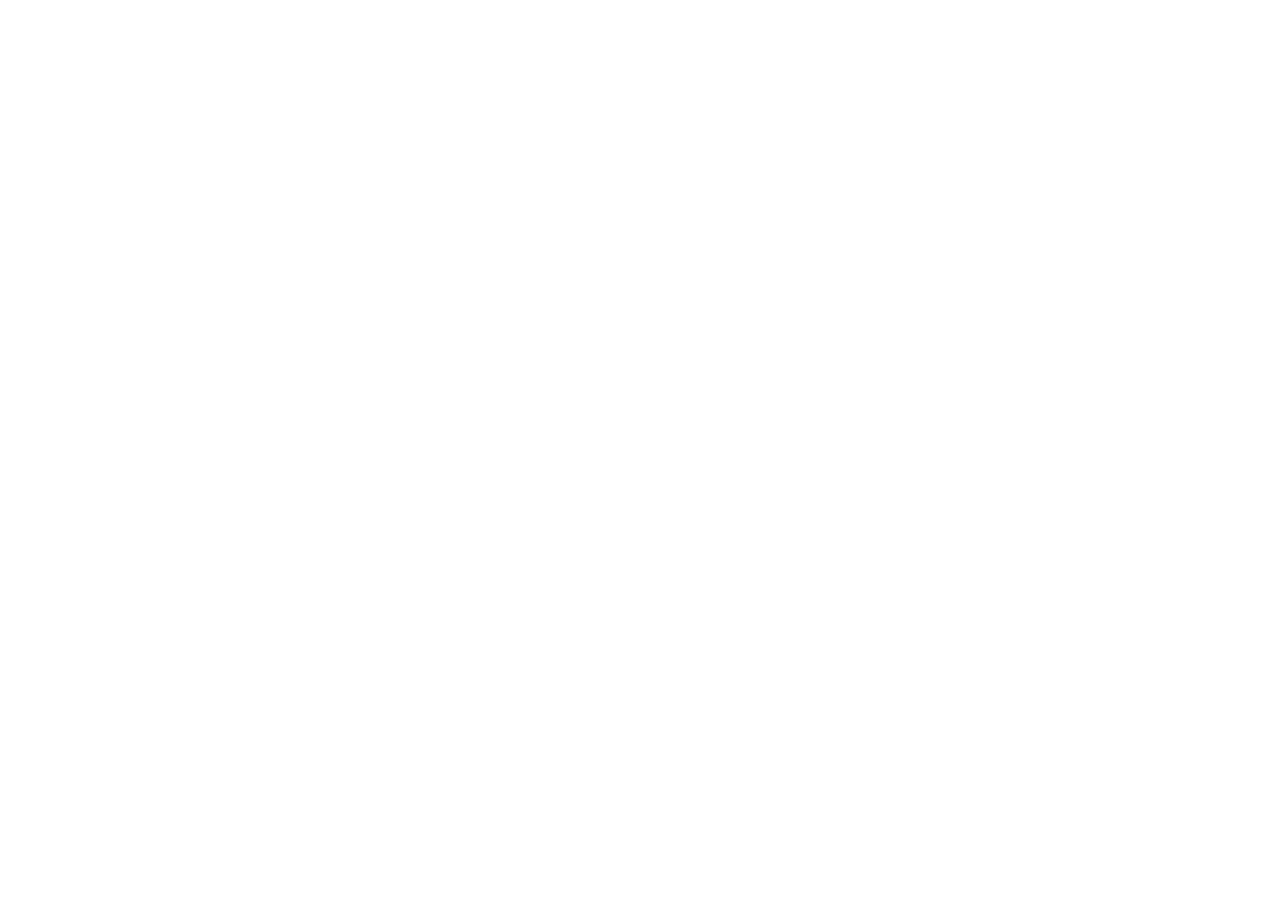
==== login.html @ be6b3128 "初始化项目" ====
<!DOCTYPE html>
<html lang="en">
<head>
  <meta charset="UTF-8">
  <meta http-equiv="X-UA-Compatible" content="IE=edge">
  <meta name="viewport" content="width=device-width, initial-scale=1.0">
  <title>Document</title>
</head>
<body>
  
</body>
</html>
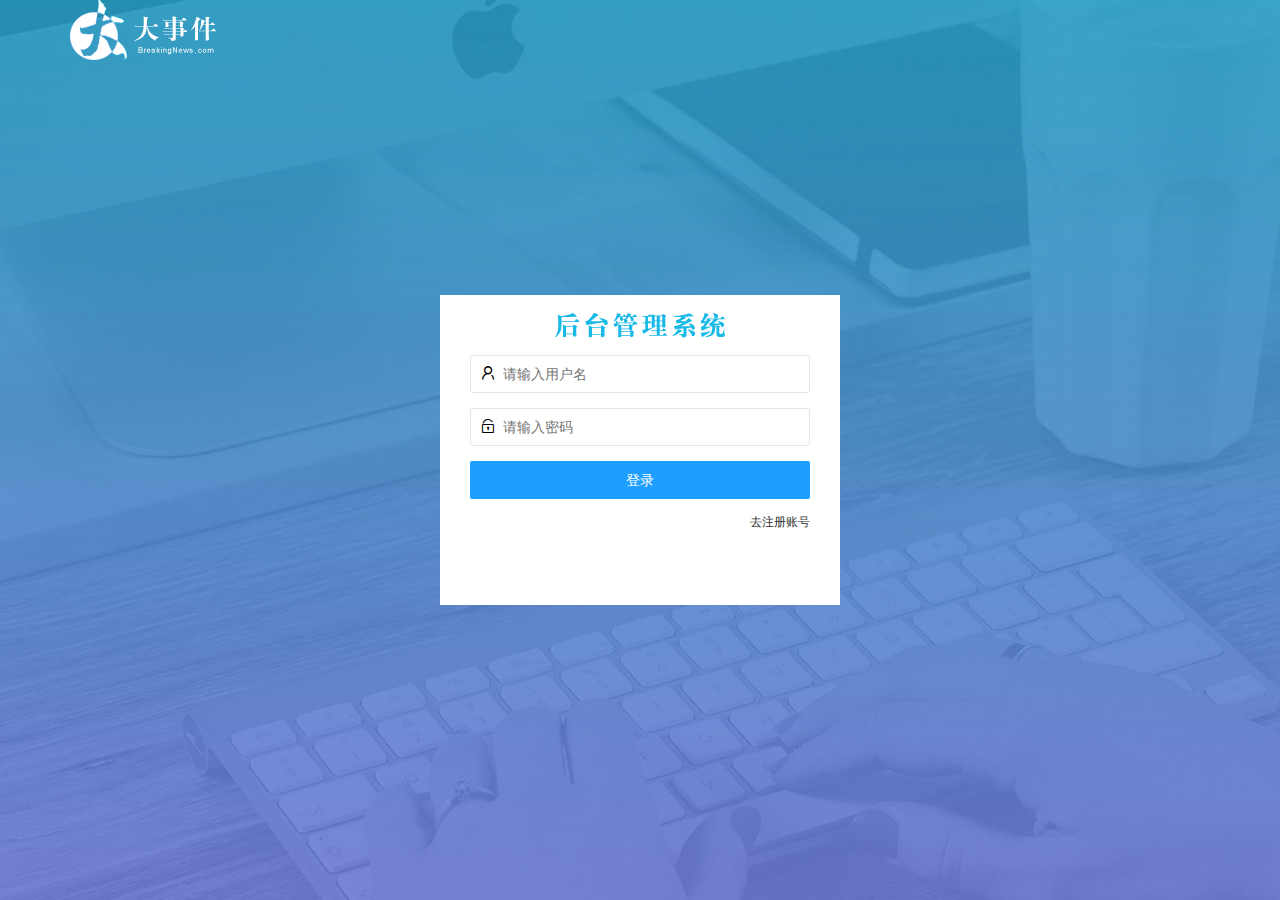
==== commit b3ce6a66: "完成了登录和注册功能的开发" ====
--- a/login.html
+++ b/login.html
@@ -1,12 +1,109 @@
 <!DOCTYPE html>
 <html lang="en">
+
 <head>
   <meta charset="UTF-8">
   <meta http-equiv="X-UA-Compatible" content="IE=edge">
   <meta name="viewport" content="width=device-width, initial-scale=1.0">
-  <title>Document</title>
+  <title>大事件-登录/注册</title>
+  <!-- 导入样式表 -->
+  <link rel="stylesheet" href="./assets/css/login.css">
+  <!-- 登录页面的样式表 -->
+  <link rel="stylesheet" href="./assets/lib/layui/css/layui.css">
+  <!-- 导入layui的js文件 -->
+  <script src="./assets/lib/layui/layui.all.js"></script>
 </head>
+
 <body>
-  
+  <!-- 头部logo区域 -->
+  <div class="layui-main">
+    <img src="./assets/images/logo.png" alt="">
+  </div>
+  <!-- 头部logo区域结束 -->
+
+  <!-- 登录区域 -->
+  <div class="loginAndRegBox">
+    <!-- 登录区域的标题 -->
+    <div class="title-box">
+
+    </div>
+    <!-- 登录表单和注册表单的相互切换 -->
+    <!-- 登录的div -->
+    <div class="login-box">
+      <!-- 登录表单 -->
+      <form class="layui-form login-form" method="POST" id="form_login">
+        <!-- 用户名 -->
+        <div class="layui-form-item">
+          <i class="layui-icon layui-icon-username"></i>
+          <input type="text" name="username" required lay-verify="required" placeholder="请输入用户名" autocomplete="off"
+            class="layui-input">
+        </div>
+        <!-- 密码 -->
+        <div class="layui-form-item">
+          <i class="layui-icon layui-icon-password"></i>
+          <!-- 表单的验证 使用自定义的规则 -->
+          <input type="password" name="password" required lay-verify="required|pwd" placeholder="请输入密码" autocomplete="off"
+            class="layui-input">
+        </div>
+
+        <!-- 提交按钮 -->
+        <!-- 表单按钮和普通按钮的区别就是具有 lay-submit 属性 -->
+        <div class="layui-form-item">
+          <button class="layui-btn layui-btn-fluid layui-btn-normal" lay-submit>登录</button>
+        </div>
+        <div class="layui-form-item links">
+          <!-- 切换到注册表单 -->
+          <a href="javascript:;" id="link_reg">去注册账号</a>
+        </div>
+      </form>
+
+    </div>
+
+    <!-- 注册的div -->
+    <div class="reg-box">
+      <!-- 注册表单 -->
+
+      <form class="layui-form reg-form" method="POST" id="form_reg">
+        <!-- 用户名 -->
+        <div class="layui-form-item">
+          <i class="layui-icon layui-icon-username"></i>
+          <input type="text" name="username" required lay-verify="required" placeholder="请输入用户名" autocomplete="off"
+            class="layui-input">
+        </div>
+        <!-- 密码 -->
+        <div class="layui-form-item">
+          <i class="layui-icon layui-icon-password"></i>
+          <input type="password" name="password" required lay-verify="required|pwd" placeholder="请输入密码" autocomplete="off"
+            class="layui-input">
+        </div>
+        <!-- 确认密码 -->
+        <div class="layui-form-item">
+          <i class="layui-icon layui-icon-password"></i>
+          <input type="password" name="repassword" required lay-verify="required|repwd|pwd" placeholder="请再次输入密码" autocomplete="off"
+            class="layui-input">
+        </div>
+
+        <!-- 注册按钮 -->
+        <!-- 表单按钮和普通按钮的区别就是具有 lay-submit 属性 -->
+        <div class="layui-form-item">
+          <button class="layui-btn layui-btn-fluid layui-btn-normal" lay-submit>注册</button>
+        </div>
+
+        <div class="layui-form-item links">
+          <!-- 切换到登录表单 -->
+          <a href="javascript:;" id="link_login">去登录</a>
+        </div>
+      </form>
+
+    </div>
+
+  </div>
+  <!-- 登录区域结束 -->
+
+
+  <!-- 导入jQuery和login.js脚本 -->
+  <script src="./assets/lib/jquery.js"></script>
+  <script src="./assets/js/login.js"></script>
 </body>
+
 </html>--- a/assets/css/login.css
+++ b/assets/css/login.css
@@ -0,0 +1,71 @@
+/* 绘制登录页面样式 */
+
+/* 去除默认的外边距和内边距 */
+html,
+body {
+  margin: 0;
+  padding: 0;
+  height: 100%;
+  width: 100%;
+  /* 设置背景颜色 */
+  background: url(../images/login_bg.jpg) no-repeat center;
+  /* 设置图片填充模式 */
+  /* cover 保持图像的纵横比并将图像缩放成将完全覆盖背景定位区域的最小大小 */
+  background-size: cover;
+}
+
+/* 版心 使用layui的版心 */
+/* 登录的样式 */
+.loginAndRegBox {
+  /* 居中 在整个页面的中间进行显示 */
+  position: absolute;
+  left: 50%;
+  top: 50%;
+  transform: translate(-50%, -50%);
+  width: 400px;
+  height: 310px;
+  background-color: white;
+}
+
+.title-box {
+  height: 60px;
+  background: url('../images/login_title.png') no-repeat center;
+}
+
+/* 登录和注册表单的盒子 */
+/* 隐藏注册盒子 */
+.reg-box {
+  display: none;
+}
+
+/* 设置表单内边距 */
+.login-form,.reg-form {
+  padding: 0 30px;
+}
+
+/* 登录注册表单切换的标签样式 */
+.links {
+  /* 弹性布局  靠右显示 */
+  display: flex;
+  justify-content: flex-end;
+}
+
+.links a {
+  font-size: 12px;
+}
+
+/* 图标定位到输入框上面 */
+.layui-form-item {
+  position: relative;
+}
+
+.layui-icon {
+  position: absolute;
+  left: 10px;
+  top: 10px;
+}
+
+/* 设置输入框内边距 让图标不压着输入框的字*/
+.layui-input {
+  padding-left: 32px!important;
+}--- a/assets/lib/layui/css/layui.css
+++ b/assets/lib/layui/css/layui.css
@@ -0,0 +1,2 @@
+/** layui-v2.5.5 MIT License By https://www.layui.com */
+ .layui-inline,img{display:inline-block;vertical-align:middle}h1,h2,h3,h4,h5,h6{font-weight:400}.layui-edge,.layui-header,.layui-inline,.layui-main{position:relative}.layui-body,.layui-edge,.layui-elip{overflow:hidden}.layui-btn,.layui-edge,.layui-inline,img{vertical-align:middle}.layui-btn,.layui-disabled,.layui-icon,.layui-unselect{-moz-user-select:none;-webkit-user-select:none;-ms-user-select:none}.layui-elip,.layui-form-checkbox span,.layui-form-pane .layui-form-label{text-overflow:ellipsis;white-space:nowrap}.layui-breadcrumb,.layui-tree-btnGroup{visibility:hidden}blockquote,body,button,dd,div,dl,dt,form,h1,h2,h3,h4,h5,h6,input,li,ol,p,pre,td,textarea,th,ul{margin:0;padding:0;-webkit-tap-highlight-color:rgba(0,0,0,0)}a:active,a:hover{outline:0}img{border:none}li{list-style:none}table{border-collapse:collapse;border-spacing:0}h4,h5,h6{font-size:100%}button,input,optgroup,option,select,textarea{font-family:inherit;font-size:inherit;font-style:inherit;font-weight:inherit;outline:0}pre{white-space:pre-wrap;white-space:-moz-pre-wrap;white-space:-pre-wrap;white-space:-o-pre-wrap;word-wrap:break-word}body{line-height:24px;font:14px Helvetica Neue,Helvetica,PingFang SC,Tahoma,Arial,sans-serif}hr{height:1px;margin:10px 0;border:0;clear:both}a{color:#333;text-decoration:none}a:hover{color:#777}a cite{font-style:normal;*cursor:pointer}.layui-border-box,.layui-border-box *{box-sizing:border-box}.layui-box,.layui-box *{box-sizing:content-box}.layui-clear{clear:both;*zoom:1}.layui-clear:after{content:'\20';clear:both;*zoom:1;display:block;height:0}.layui-inline{*display:inline;*zoom:1}.layui-edge{display:inline-block;width:0;height:0;border-width:6px;border-style:dashed;border-color:transparent}.layui-edge-top{top:-4px;border-bottom-color:#999;border-bottom-style:solid}.layui-edge-right{border-left-color:#999;border-left-style:solid}.layui-edge-bottom{top:2px;border-top-color:#999;border-top-style:solid}.layui-edge-left{border-right-color:#999;border-right-style:solid}.layui-disabled,.layui-disabled:hover{color:#d2d2d2!important;cursor:not-allowed!important}.layui-circle{border-radius:100%}.layui-show{display:block!important}.layui-hide{display:none!important}@font-face{font-family:layui-icon;src:url(../font/iconfont.eot?v=250);src:url(../font/iconfont.eot?v=250#iefix) format('embedded-opentype'),url(../font/iconfont.woff2?v=250) format('woff2'),url(../font/iconfont.woff?v=250) format('woff'),url(../font/iconfont.ttf?v=250) format('truetype'),url(../font/iconfont.svg?v=250#layui-icon) format('svg')}.layui-icon{font-family:layui-icon!important;font-size:16px;font-style:normal;-webkit-font-smoothing:antialiased;-moz-osx-font-smoothing:grayscale}.layui-icon-reply-fill:before{content:"\e611"}.layui-icon-set-fill:before{content:"\e614"}.layui-icon-menu-fill:before{content:"\e60f"}.layui-icon-search:before{content:"\e615"}.layui-icon-share:before{content:"\e641"}.layui-icon-set-sm:before{content:"\e620"}.layui-icon-engine:before{content:"\e628"}.layui-icon-close:before{content:"\1006"}.layui-icon-close-fill:before{content:"\1007"}.layui-icon-chart-screen:before{content:"\e629"}.layui-icon-star:before{content:"\e600"}.layui-icon-circle-dot:before{content:"\e617"}.layui-icon-chat:before{content:"\e606"}.layui-icon-release:before{content:"\e609"}.layui-icon-list:before{content:"\e60a"}.layui-icon-chart:before{content:"\e62c"}.layui-icon-ok-circle:before{content:"\1005"}.layui-icon-layim-theme:before{content:"\e61b"}.layui-icon-table:before{content:"\e62d"}.layui-icon-right:before{content:"\e602"}.layui-icon-left:before{content:"\e603"}.layui-icon-cart-simple:before{content:"\e698"}.layui-icon-face-cry:before{content:"\e69c"}.layui-icon-face-smile:before{content:"\e6af"}.layui-icon-survey:before{content:"\e6b2"}.layui-icon-tree:before{content:"\e62e"}.layui-icon-upload-circle:before{content:"\e62f"}.layui-icon-add-circle:before{content:"\e61f"}.layui-icon-download-circle:before{content:"\e601"}.layui-icon-templeate-1:before{content:"\e630"}.layui-icon-util:before{content:"\e631"}.layui-icon-face-surprised:before{content:"\e664"}.layui-icon-edit:before{content:"\e642"}.layui-icon-speaker:before{content:"\e645"}.layui-icon-down:before{content:"\e61a"}.layui-icon-file:before{content:"\e621"}.layui-icon-layouts:before{content:"\e632"}.layui-icon-rate-half:before{content:"\e6c9"}.layui-icon-add-circle-fine:before{content:"\e608"}.layui-icon-prev-circle:before{content:"\e633"}.layui-icon-read:before{content:"\e705"}.layui-icon-404:before{content:"\e61c"}.layui-icon-carousel:before{content:"\e634"}.layui-icon-help:before{content:"\e607"}.layui-icon-code-circle:before{content:"\e635"}.layui-icon-water:before{content:"\e636"}.layui-icon-username:before{content:"\e66f"}.layui-icon-find-fill:before{content:"\e670"}.layui-icon-about:before{content:"\e60b"}.layui-icon-location:before{content:"\e715"}.layui-icon-up:before{content:"\e619"}.layui-icon-pause:before{content:"\e651"}.layui-icon-date:before{content:"\e637"}.layui-icon-layim-uploadfile:before{content:"\e61d"}.layui-icon-delete:before{content:"\e640"}.layui-icon-play:before{content:"\e652"}.layui-icon-top:before{content:"\e604"}.layui-icon-friends:before{content:"\e612"}.layui-icon-refresh-3:before{content:"\e9aa"}.layui-icon-ok:before{content:"\e605"}.layui-icon-layer:before{content:"\e638"}.layui-icon-face-smile-fine:before{content:"\e60c"}.layui-icon-dollar:before{content:"\e659"}.layui-icon-group:before{content:"\e613"}.layui-icon-layim-download:before{content:"\e61e"}.layui-icon-picture-fine:before{content:"\e60d"}.layui-icon-link:before{content:"\e64c"}.layui-icon-diamond:before{content:"\e735"}.layui-icon-log:before{content:"\e60e"}.layui-icon-rate-solid:before{content:"\e67a"}.layui-icon-fonts-del:before{content:"\e64f"}.layui-icon-unlink:before{content:"\e64d"}.layui-icon-fonts-clear:before{content:"\e639"}.layui-icon-triangle-r:before{content:"\e623"}.layui-icon-circle:before{content:"\e63f"}.layui-icon-radio:before{content:"\e643"}.layui-icon-align-center:before{content:"\e647"}.layui-icon-align-right:before{content:"\e648"}.layui-icon-align-left:before{content:"\e649"}.layui-icon-loading-1:before{content:"\e63e"}.layui-icon-return:before{content:"\e65c"}.layui-icon-fonts-strong:before{content:"\e62b"}.layui-icon-upload:before{content:"\e67c"}.layui-icon-dialogue:before{content:"\e63a"}.layui-icon-video:before{content:"\e6ed"}.layui-icon-headset:before{content:"\e6fc"}.layui-icon-cellphone-fine:before{content:"\e63b"}.layui-icon-add-1:before{content:"\e654"}.layui-icon-face-smile-b:before{content:"\e650"}.layui-icon-fonts-html:before{content:"\e64b"}.layui-icon-form:before{content:"\e63c"}.layui-icon-cart:before{content:"\e657"}.layui-icon-camera-fill:before{content:"\e65d"}.layui-icon-tabs:before{content:"\e62a"}.layui-icon-fonts-code:before{content:"\e64e"}.layui-icon-fire:before{content:"\e756"}.layui-icon-set:before{content:"\e716"}.layui-icon-fonts-u:before{content:"\e646"}.layui-icon-triangle-d:before{content:"\e625"}.layui-icon-tips:before{content:"\e702"}.layui-icon-picture:before{content:"\e64a"}.layui-icon-more-vertical:before{content:"\e671"}.layui-icon-flag:before{content:"\e66c"}.layui-icon-loading:before{content:"\e63d"}.layui-icon-fonts-i:before{content:"\e644"}.layui-icon-refresh-1:before{content:"\e666"}.layui-icon-rmb:before{content:"\e65e"}.layui-icon-home:before{content:"\e68e"}.layui-icon-user:before{content:"\e770"}.layui-icon-notice:before{content:"\e667"}.layui-icon-login-weibo:before{content:"\e675"}.layui-icon-voice:before{content:"\e688"}.layui-icon-upload-drag:before{content:"\e681"}.layui-icon-login-qq:before{content:"\e676"}.layui-icon-snowflake:before{content:"\e6b1"}.layui-icon-file-b:before{content:"\e655"}.layui-icon-template:before{content:"\e663"}.layui-icon-auz:before{content:"\e672"}.layui-icon-console:before{content:"\e665"}.layui-icon-app:before{content:"\e653"}.layui-icon-prev:before{content:"\e65a"}.layui-icon-website:before{content:"\e7ae"}.layui-icon-next:before{content:"\e65b"}.layui-icon-component:before{content:"\e857"}.layui-icon-more:before{content:"\e65f"}.layui-icon-login-wechat:before{content:"\e677"}.layui-icon-shrink-right:before{content:"\e668"}.layui-icon-spread-left:before{content:"\e66b"}.layui-icon-camera:before{content:"\e660"}.layui-icon-note:before{content:"\e66e"}.layui-icon-refresh:before{content:"\e669"}.layui-icon-female:before{content:"\e661"}.layui-icon-male:before{content:"\e662"}.layui-icon-password:before{content:"\e673"}.layui-icon-senior:before{content:"\e674"}.layui-icon-theme:before{content:"\e66a"}.layui-icon-tread:before{content:"\e6c5"}.layui-icon-praise:before{content:"\e6c6"}.layui-icon-star-fill:before{content:"\e658"}.layui-icon-rate:before{content:"\e67b"}.layui-icon-template-1:before{content:"\e656"}.layui-icon-vercode:before{content:"\e679"}.layui-icon-cellphone:before{content:"\e678"}.layui-icon-screen-full:before{content:"\e622"}.layui-icon-screen-restore:before{content:"\e758"}.layui-icon-cols:before{content:"\e610"}.layui-icon-export:before{content:"\e67d"}.layui-icon-print:before{content:"\e66d"}.layui-icon-slider:before{content:"\e714"}.layui-icon-addition:before{content:"\e624"}.layui-icon-subtraction:before{content:"\e67e"}.layui-icon-service:before{content:"\e626"}.layui-icon-transfer:before{content:"\e691"}.layui-main{width:1140px;margin:0 auto}.layui-header{z-index:1000;height:60px}.layui-header a:hover{transition:all .5s;-webkit-transition:all .5s}.layui-side{position:fixed;left:0;top:0;bottom:0;z-index:999;width:200px;overflow-x:hidden}.layui-side-scroll{position:relative;width:220px;height:100%;overflow-x:hidden}.layui-body{position:absolute;left:200px;right:0;top:0;bottom:0;z-index:998;width:auto;overflow-y:auto;box-sizing:border-box}.layui-layout-body{overflow:hidden}.layui-layout-admin .layui-header{background-color:#23262E}.layui-layout-admin .layui-side{top:60px;width:200px;overflow-x:hidden}.layui-layout-admin .layui-body{position:fixed;top:60px;bottom:44px}.layui-layout-admin .layui-main{width:auto;margin:0 15px}.layui-layout-admin .layui-footer{position:fixed;left:200px;right:0;bottom:0;height:44px;line-height:44px;padding:0 15px;background-color:#eee}.layui-layout-admin .layui-logo{position:absolute;left:0;top:0;width:200px;height:100%;line-height:60px;text-align:center;color:#009688;font-size:16px}.layui-layout-admin .layui-header .layui-nav{background:0 0}.layui-layout-left{position:absolute!important;left:200px;top:0}.layui-layout-right{position:absolute!important;right:0;top:0}.layui-container{position:relative;margin:0 auto;padding:0 15px;box-sizing:border-box}.layui-fluid{position:relative;margin:0 auto;padding:0 15px}.layui-row:after,.layui-row:before{content:'';display:block;clear:both}.layui-col-lg1,.layui-col-lg10,.layui-col-lg11,.layui-col-lg12,.layui-col-lg2,.layui-col-lg3,.layui-col-lg4,.layui-col-lg5,.layui-col-lg6,.layui-col-lg7,.layui-col-lg8,.layui-col-lg9,.layui-col-md1,.layui-col-md10,.layui-col-md11,.layui-col-md12,.layui-col-md2,.layui-col-md3,.layui-col-md4,.layui-col-md5,.layui-col-md6,.layui-col-md7,.layui-col-md8,.layui-col-md9,.layui-col-sm1,.layui-col-sm10,.layui-col-sm11,.layui-col-sm12,.layui-col-sm2,.layui-col-sm3,.layui-col-sm4,.layui-col-sm5,.layui-col-sm6,.layui-col-sm7,.layui-col-sm8,.layui-col-sm9,.layui-col-xs1,.layui-col-xs10,.layui-col-xs11,.layui-col-xs12,.layui-col-xs2,.layui-col-xs3,.layui-col-xs4,.layui-col-xs5,.layui-col-xs6,.layui-col-xs7,.layui-col-xs8,.layui-col-xs9{position:relative;display:block;box-sizing:border-box}.layui-col-xs1,.layui-col-xs10,.layui-col-xs11,.layui-col-xs12,.layui-col-xs2,.layui-col-xs3,.layui-col-xs4,.layui-col-xs5,.layui-col-xs6,.layui-col-xs7,.layui-col-xs8,.layui-col-xs9{float:left}.layui-col-xs1{width:8.33333333%}.layui-col-xs2{width:16.66666667%}.layui-col-xs3{width:25%}.layui-col-xs4{width:33.33333333%}.layui-col-xs5{width:41.66666667%}.layui-col-xs6{width:50%}.layui-col-xs7{width:58.33333333%}.layui-col-xs8{width:66.66666667%}.layui-col-xs9{width:75%}.layui-col-xs10{width:83.33333333%}.layui-col-xs11{width:91.66666667%}.layui-col-xs12{width:100%}.layui-col-xs-offset1{margin-left:8.33333333%}.layui-col-xs-offset2{margin-left:16.66666667%}.layui-col-xs-offset3{margin-left:25%}.layui-col-xs-offset4{margin-left:33.33333333%}.layui-col-xs-offset5{margin-left:41.66666667%}.layui-col-xs-offset6{margin-left:50%}.layui-col-xs-offset7{margin-left:58.33333333%}.layui-col-xs-offset8{margin-left:66.66666667%}.layui-col-xs-offset9{margin-left:75%}.layui-col-xs-offset10{margin-left:83.33333333%}.layui-col-xs-offset11{margin-left:91.66666667%}.layui-col-xs-offset12{margin-left:100%}@media screen and (max-width:768px){.layui-hide-xs{display:none!important}.layui-show-xs-block{display:block!important}.layui-show-xs-inline{display:inline!important}.layui-show-xs-inline-block{display:inline-block!important}}@media screen and (min-width:768px){.layui-container{width:750px}.layui-hide-sm{display:none!important}.layui-show-sm-block{display:block!important}.layui-show-sm-inline{display:inline!important}.layui-show-sm-inline-block{display:inline-block!important}.layui-col-sm1,.layui-col-sm10,.layui-col-sm11,.layui-col-sm12,.layui-col-sm2,.layui-col-sm3,.layui-col-sm4,.layui-col-sm5,.layui-col-sm6,.layui-col-sm7,.layui-col-sm8,.layui-col-sm9{float:left}.layui-col-sm1{width:8.33333333%}.layui-col-sm2{width:16.66666667%}.layui-col-sm3{width:25%}.layui-col-sm4{width:33.33333333%}.layui-col-sm5{width:41.66666667%}.layui-col-sm6{width:50%}.layui-col-sm7{width:58.33333333%}.layui-col-sm8{width:66.66666667%}.layui-col-sm9{width:75%}.layui-col-sm10{width:83.33333333%}.layui-col-sm11{width:91.66666667%}.layui-col-sm12{width:100%}.layui-col-sm-offset1{margin-left:8.33333333%}.layui-col-sm-offset2{margin-left:16.66666667%}.layui-col-sm-offset3{margin-left:25%}.layui-col-sm-offset4{margin-left:33.33333333%}.layui-col-sm-offset5{margin-left:41.66666667%}.layui-col-sm-offset6{margin-left:50%}.layui-col-sm-offset7{margin-left:58.33333333%}.layui-col-sm-offset8{margin-left:66.66666667%}.layui-col-sm-offset9{margin-left:75%}.layui-col-sm-offset10{margin-left:83.33333333%}.layui-col-sm-offset11{margin-left:91.66666667%}.layui-col-sm-offset12{margin-left:100%}}@media screen and (min-width:992px){.layui-container{width:970px}.layui-hide-md{display:none!important}.layui-show-md-block{display:block!important}.layui-show-md-inline{display:inline!important}.layui-show-md-inline-block{display:inline-block!important}.layui-col-md1,.layui-col-md10,.layui-col-md11,.layui-col-md12,.layui-col-md2,.layui-col-md3,.layui-col-md4,.layui-col-md5,.layui-col-md6,.layui-col-md7,.layui-col-md8,.layui-col-md9{float:left}.layui-col-md1{width:8.33333333%}.layui-col-md2{width:16.66666667%}.layui-col-md3{width:25%}.layui-col-md4{width:33.33333333%}.layui-col-md5{width:41.66666667%}.layui-col-md6{width:50%}.layui-col-md7{width:58.33333333%}.layui-col-md8{width:66.66666667%}.layui-col-md9{width:75%}.layui-col-md10{width:83.33333333%}.layui-col-md11{width:91.66666667%}.layui-col-md12{width:100%}.layui-col-md-offset1{margin-left:8.33333333%}.layui-col-md-offset2{margin-left:16.66666667%}.layui-col-md-offset3{margin-left:25%}.layui-col-md-offset4{margin-left:33.33333333%}.layui-col-md-offset5{margin-left:41.66666667%}.layui-col-md-offset6{margin-left:50%}.layui-col-md-offset7{margin-left:58.33333333%}.layui-col-md-offset8{margin-left:66.66666667%}.layui-col-md-offset9{margin-left:75%}.layui-col-md-offset10{margin-left:83.33333333%}.layui-col-md-offset11{margin-left:91.66666667%}.layui-col-md-offset12{margin-left:100%}}@media screen and (min-width:1200px){.layui-container{width:1170px}.layui-hide-lg{display:none!important}.layui-show-lg-block{display:block!important}.layui-show-lg-inline{display:inline!important}.layui-show-lg-inline-block{display:inline-block!important}.layui-col-lg1,.layui-col-lg10,.layui-col-lg11,.layui-col-lg12,.layui-col-lg2,.layui-col-lg3,.layui-col-lg4,.layui-col-lg5,.layui-col-lg6,.layui-col-lg7,.layui-col-lg8,.layui-col-lg9{float:left}.layui-col-lg1{width:8.33333333%}.layui-col-lg2{width:16.66666667%}.layui-col-lg3{width:25%}.layui-col-lg4{width:33.33333333%}.layui-col-lg5{width:41.66666667%}.layui-col-lg6{width:50%}.layui-col-lg7{width:58.33333333%}.layui-col-lg8{width:66.66666667%}.layui-col-lg9{width:75%}.layui-col-lg10{width:83.33333333%}.layui-col-lg11{width:91.66666667%}.layui-col-lg12{width:100%}.layui-col-lg-offset1{margin-left:8.33333333%}.layui-col-lg-offset2{margin-left:16.66666667%}.layui-col-lg-offset3{margin-left:25%}.layui-col-lg-offset4{margin-left:33.33333333%}.layui-col-lg-offset5{margin-left:41.66666667%}.layui-col-lg-offset6{margin-left:50%}.layui-col-lg-offset7{margin-left:58.33333333%}.layui-col-lg-offset8{margin-left:66.66666667%}.layui-col-lg-offset9{margin-left:75%}.layui-col-lg-offset10{margin-left:83.33333333%}.layui-col-lg-offset11{margin-left:91.66666667%}.layui-col-lg-offset12{margin-left:100%}}.layui-col-space1{margin:-.5px}.layui-col-space1>*{padding:.5px}.layui-col-space3{margin:-1.5px}.layui-col-space3>*{padding:1.5px}.layui-col-space5{margin:-2.5px}.layui-col-space5>*{padding:2.5px}.layui-col-space8{margin:-3.5px}.layui-col-space8>*{padding:3.5px}.layui-col-space10{margin:-5px}.layui-col-space10>*{padding:5px}.layui-col-space12{margin:-6px}.layui-col-space12>*{padding:6px}.layui-col-space15{margin:-7.5px}.layui-col-space15>*{padding:7.5px}.layui-col-space18{margin:-9px}.layui-col-space18>*{padding:9px}.layui-col-space20{margin:-10px}.layui-col-space20>*{padding:10px}.layui-col-space22{margin:-11px}.layui-col-space22>*{padding:11px}.layui-col-space25{margin:-12.5px}.layui-col-space25>*{padding:12.5px}.layui-col-space30{margin:-15px}.layui-col-space30>*{padding:15px}.layui-btn,.layui-input,.layui-select,.layui-textarea,.layui-upload-button{outline:0;-webkit-appearance:none;transition:all .3s;-webkit-transition:all .3s;box-sizing:border-box}.layui-elem-quote{margin-bottom:10px;padding:15px;line-height:22px;border-left:5px solid #009688;border-radius:0 2px 2px 0;background-color:#f2f2f2}.layui-quote-nm{border-style:solid;border-width:1px 1px 1px 5px;background:0 0}.layui-elem-field{margin-bottom:10px;padding:0;border-width:1px;border-style:solid}.layui-elem-field legend{margin-left:20px;padding:0 10px;font-size:20px;font-weight:300}.layui-field-title{margin:10px 0 20px;border-width:1px 0 0}.layui-field-box{padding:10px 15px}.layui-field-title .layui-field-box{padding:10px 0}.layui-progress{position:relative;height:6px;border-radius:20px;background-color:#e2e2e2}.layui-progress-bar{position:absolute;left:0;top:0;width:0;max-width:100%;height:6px;border-radius:20px;text-align:right;background-color:#5FB878;transition:all .3s;-webkit-transition:all .3s}.layui-progress-big,.layui-progress-big .layui-progress-bar{height:18px;line-height:18px}.layui-progress-text{position:relative;top:-20px;line-height:18px;font-size:12px;color:#666}.layui-progress-big .layui-progress-text{position:static;padding:0 10px;color:#fff}.layui-collapse{border-width:1px;border-style:solid;border-radius:2px}.layui-colla-content,.layui-colla-item{border-top-width:1px;border-top-style:solid}.layui-colla-item:first-child{border-top:none}.layui-colla-title{position:relative;height:42px;line-height:42px;padding:0 15px 0 35px;color:#333;background-color:#f2f2f2;cursor:pointer;font-size:14px;overflow:hidden}.layui-colla-content{display:none;padding:10px 15px;line-height:22px;color:#666}.layui-colla-icon{position:absolute;left:15px;top:0;font-size:14px}.layui-card{margin-bottom:15px;border-radius:2px;background-color:#fff;box-shadow:0 1px 2px 0 rgba(0,0,0,.05)}.layui-card:last-child{margin-bottom:0}.layui-card-header{position:relative;height:42px;line-height:42px;padding:0 15px;border-bottom:1px solid #f6f6f6;color:#333;border-radius:2px 2px 0 0;font-size:14px}.layui-bg-black,.layui-bg-blue,.layui-bg-cyan,.layui-bg-green,.layui-bg-orange,.layui-bg-red{color:#fff!important}.layui-card-body{position:relative;padding:10px 15px;line-height:24px}.layui-card-body[pad15]{padding:15px}.layui-card-body[pad20]{padding:20px}.layui-card-body .layui-table{margin:5px 0}.layui-card .layui-tab{margin:0}.layui-panel-window{position:relative;padding:15px;border-radius:0;border-top:5px solid #E6E6E6;background-color:#fff}.layui-auxiliar-moving{position:fixed;left:0;right:0;top:0;bottom:0;width:100%;height:100%;background:0 0;z-index:9999999999}.layui-form-label,.layui-form-mid,.layui-form-select,.layui-input-block,.layui-input-inline,.layui-textarea{position:relative}.layui-bg-red{background-color:#FF5722!important}.layui-bg-orange{background-color:#FFB800!important}.layui-bg-green{background-color:#009688!important}.layui-bg-cyan{background-color:#2F4056!important}.layui-bg-blue{background-color:#1E9FFF!important}.layui-bg-black{background-color:#393D49!important}.layui-bg-gray{background-color:#eee!important;color:#666!important}.layui-badge-rim,.layui-colla-content,.layui-colla-item,.layui-collapse,.layui-elem-field,.layui-form-pane .layui-form-item[pane],.layui-form-pane .layui-form-label,.layui-input,.layui-layedit,.layui-layedit-tool,.layui-quote-nm,.layui-select,.layui-tab-bar,.layui-tab-card,.layui-tab-title,.layui-tab-title .layui-this:after,.layui-textarea{border-color:#e6e6e6}.layui-timeline-item:before,hr{background-color:#e6e6e6}.layui-text{line-height:22px;font-size:14px;color:#666}.layui-text h1,.layui-text h2,.layui-text h3{font-weight:500;color:#333}.layui-text h1{font-size:30px}.layui-text h2{font-size:24px}.layui-text h3{font-size:18px}.layui-text a:not(.layui-btn){color:#01AAED}.layui-text a:not(.layui-btn):hover{text-decoration:underline}.layui-text ul{padding:5px 0 5px 15px}.layui-text ul li{margin-top:5px;list-style-type:disc}.layui-text em,.layui-word-aux{color:#999!important;padding:0 5px!important}.layui-btn{display:inline-block;height:38px;line-height:38px;padding:0 18px;background-color:#009688;color:#fff;white-space:nowrap;text-align:center;font-size:14px;border:none;border-radius:2px;cursor:pointer}.layui-btn:hover{opacity:.8;filter:alpha(opacity=80);color:#fff}.layui-btn:active{opacity:1;filter:alpha(opacity=100)}.layui-btn+.layui-btn{margin-left:10px}.layui-btn-container{font-size:0}.layui-btn-container .layui-btn{margin-right:10px;margin-bottom:10px}.layui-btn-container .layui-btn+.layui-btn{margin-left:0}.layui-table .layui-btn-container .layui-btn{margin-bottom:9px}.layui-btn-radius{border-radius:100px}.layui-btn .layui-icon{margin-right:3px;font-size:18px;vertical-align:bottom;vertical-align:middle\9}.layui-btn-primary{border:1px solid #C9C9C9;background-color:#fff;color:#555}.layui-btn-primary:hover{border-color:#009688;color:#333}.layui-btn-normal{background-color:#1E9FFF}.layui-btn-warm{background-color:#FFB800}.layui-btn-danger{background-color:#FF5722}.layui-btn-checked{background-color:#5FB878}.layui-btn-disabled,.layui-btn-disabled:active,.layui-btn-disabled:hover{border:1px solid #e6e6e6;background-color:#FBFBFB;color:#C9C9C9;cursor:not-allowed;opacity:1}.layui-btn-lg{height:44px;line-height:44px;padding:0 25px;font-size:16px}.layui-btn-sm{height:30px;line-height:30px;padding:0 10px;font-size:12px}.layui-btn-sm i{font-size:16px!important}.layui-btn-xs{height:22px;line-height:22px;padding:0 5px;font-size:12px}.layui-btn-xs i{font-size:14px!important}.layui-btn-group{display:inline-block;vertical-align:middle;font-size:0}.layui-btn-group .layui-btn{margin-left:0!important;margin-right:0!important;border-left:1px solid rgba(255,255,255,.5);border-radius:0}.layui-btn-group .layui-btn-primary{border-left:none}.layui-btn-group .layui-btn-primary:hover{border-color:#C9C9C9;color:#009688}.layui-btn-group .layui-btn:first-child{border-left:none;border-radius:2px 0 0 2px}.layui-btn-group .layui-btn-primary:first-child{border-left:1px solid #c9c9c9}.layui-btn-group .layui-btn:last-child{border-radius:0 2px 2px 0}.layui-btn-group .layui-btn+.layui-btn{margin-left:0}.layui-btn-group+.layui-btn-group{margin-left:10px}.layui-btn-fluid{width:100%}.layui-input,.layui-select,.layui-textarea{height:38px;line-height:1.3;line-height:38px\9;border-width:1px;border-style:solid;background-color:#fff;border-radius:2px}.layui-input::-webkit-input-placeholder,.layui-select::-webkit-input-placeholder,.layui-textarea::-webkit-input-placeholder{line-height:1.3}.layui-input,.layui-textarea{display:block;width:100%;padding-left:10px}.layui-input:hover,.layui-textarea:hover{border-color:#D2D2D2!important}.layui-input:focus,.layui-textarea:focus{border-color:#C9C9C9!important}.layui-textarea{min-height:100px;height:auto;line-height:20px;padding:6px 10px;resize:vertical}.layui-select{padding:0 10px}.layui-form input[type=checkbox],.layui-form input[type=radio],.layui-form select{display:none}.layui-form [lay-ignore]{display:initial}.layui-form-item{margin-bottom:15px;clear:both;*zoom:1}.layui-form-item:after{content:'\20';clear:both;*zoom:1;display:block;height:0}.layui-form-label{float:left;display:block;padding:9px 15px;width:80px;font-weight:400;line-height:20px;text-align:right}.layui-form-label-col{display:block;float:none;padding:9px 0;line-height:20px;text-align:left}.layui-form-item .layui-inline{margin-bottom:5px;margin-right:10px}.layui-input-block{margin-left:110px;min-height:36px}.layui-input-inline{display:inline-block;vertical-align:middle}.layui-form-item .layui-input-inline{float:left;width:190px;margin-right:10px}.layui-form-text .layui-input-inline{width:auto}.layui-form-mid{float:left;display:block;padding:9px 0!important;line-height:20px;margin-right:10px}.layui-form-danger+.layui-form-select .layui-input,.layui-form-danger:focus{border-color:#FF5722!important}.layui-form-select .layui-input{padding-right:30px;cursor:pointer}.layui-form-select .layui-edge{position:absolute;right:10px;top:50%;margin-top:-3px;cursor:pointer;border-width:6px;border-top-color:#c2c2c2;border-top-style:solid;transition:all .3s;-webkit-transition:all .3s}.layui-form-select dl{display:none;position:absolute;left:0;top:42px;padding:5px 0;z-index:899;min-width:100%;border:1px solid #d2d2d2;max-height:300px;overflow-y:auto;background-color:#fff;border-radius:2px;box-shadow:0 2px 4px rgba(0,0,0,.12);box-sizing:border-box}.layui-form-select dl dd,.layui-form-select dl dt{padding:0 10px;line-height:36px;white-space:nowrap;overflow:hidden;text-overflow:ellipsis}.layui-form-select dl dt{font-size:12px;color:#999}.layui-form-select dl dd{cursor:pointer}.layui-form-select dl dd:hover{background-color:#f2f2f2;-webkit-transition:.5s all;transition:.5s all}.layui-form-select .layui-select-group dd{padding-left:20px}.layui-form-select dl dd.layui-select-tips{padding-left:10px!important;color:#999}.layui-form-select dl dd.layui-this{background-color:#5FB878;color:#fff}.layui-form-checkbox,.layui-form-select dl dd.layui-disabled{background-color:#fff}.layui-form-selected dl{display:block}.layui-form-checkbox,.layui-form-checkbox *,.layui-form-switch{display:inline-block;vertical-align:middle}.layui-form-selected .layui-edge{margin-top:-9px;-webkit-transform:rotate(180deg);transform:rotate(180deg);margin-top:-3px\9}:root .layui-form-selected .layui-edge{margin-top:-9px\0/IE9}.layui-form-selectup dl{top:auto;bottom:42px}.layui-select-none{margin:5px 0;text-align:center;color:#999}.layui-select-disabled .layui-disabled{border-color:#eee!important}.layui-select-disabled .layui-edge{border-top-color:#d2d2d2}.layui-form-checkbox{position:relative;height:30px;line-height:30px;margin-right:10px;padding-right:30px;cursor:pointer;font-size:0;-webkit-transition:.1s linear;transition:.1s linear;box-sizing:border-box}.layui-form-checkbox span{padding:0 10px;height:100%;font-size:14px;border-radius:2px 0 0 2px;background-color:#d2d2d2;color:#fff;overflow:hidden}.layui-form-checkbox:hover span{background-color:#c2c2c2}.layui-form-checkbox i{position:absolute;right:0;top:0;width:30px;height:28px;border:1px solid #d2d2d2;border-left:none;border-radius:0 2px 2px 0;color:#fff;font-size:20px;text-align:center}.layui-form-checkbox:hover i{border-color:#c2c2c2;color:#c2c2c2}.layui-form-checked,.layui-form-checked:hover{border-color:#5FB878}.layui-form-checked span,.layui-form-checked:hover span{background-color:#5FB878}.layui-form-checked i,.layui-form-checked:hover i{color:#5FB878}.layui-form-item .layui-form-checkbox{margin-top:4px}.layui-form-checkbox[lay-skin=primary]{height:auto!important;line-height:normal!important;min-width:18px;min-height:18px;border:none!important;margin-right:0;padding-left:28px;padding-right:0;background:0 0}.layui-form-checkbox[lay-skin=primary] span{padding-left:0;padding-right:15px;line-height:18px;background:0 0;color:#666}.layui-form-checkbox[lay-skin=primary] i{right:auto;left:0;width:16px;height:16px;line-height:16px;border:1px solid #d2d2d2;font-size:12px;border-radius:2px;background-color:#fff;-webkit-transition:.1s linear;transition:.1s linear}.layui-form-checkbox[lay-skin=primary]:hover i{border-color:#5FB878;color:#fff}.layui-form-checked[lay-skin=primary] i{border-color:#5FB878!important;background-color:#5FB878;color:#fff}.layui-checkbox-disbaled[lay-skin=primary] span{background:0 0!important;color:#c2c2c2}.layui-checkbox-disbaled[lay-skin=primary]:hover i{border-color:#d2d2d2}.layui-form-item .layui-form-checkbox[lay-skin=primary]{margin-top:10px}.layui-form-switch{position:relative;height:22px;line-height:22px;min-width:35px;padding:0 5px;margin-top:8px;border:1px solid #d2d2d2;border-radius:20px;cursor:pointer;background-color:#fff;-webkit-transition:.1s linear;transition:.1s linear}.layui-form-switch i{position:absolute;left:5px;top:3px;width:16px;height:16px;border-radius:20px;background-color:#d2d2d2;-webkit-transition:.1s linear;transition:.1s linear}.layui-form-switch em{position:relative;top:0;width:25px;margin-left:21px;padding:0!important;text-align:center!important;color:#999!important;font-style:normal!important;font-size:12px}.layui-form-onswitch{border-color:#5FB878;background-color:#5FB878}.layui-checkbox-disbaled,.layui-checkbox-disbaled i{border-color:#e2e2e2!important}.layui-form-onswitch i{left:100%;margin-left:-21px;background-color:#fff}.layui-form-onswitch em{margin-left:5px;margin-right:21px;color:#fff!important}.layui-checkbox-disbaled span{background-color:#e2e2e2!important}.layui-checkbox-disbaled:hover i{color:#fff!important}[lay-radio]{display:none}.layui-form-radio,.layui-form-radio *{display:inline-block;vertical-align:middle}.layui-form-radio{line-height:28px;margin:6px 10px 0 0;padding-right:10px;cursor:pointer;font-size:0}.layui-form-radio *{font-size:14px}.layui-form-radio>i{margin-right:8px;font-size:22px;color:#c2c2c2}.layui-form-radio>i:hover,.layui-form-radioed>i{color:#5FB878}.layui-radio-disbaled>i{color:#e2e2e2!important}.layui-form-pane .layui-form-label{width:110px;padding:8px 15px;height:38px;line-height:20px;border-width:1px;border-style:solid;border-radius:2px 0 0 2px;text-align:center;background-color:#FBFBFB;overflow:hidden;box-sizing:border-box}.layui-form-pane .layui-input-inline{margin-left:-1px}.layui-form-pane .layui-input-block{margin-left:110px;left:-1px}.layui-form-pane .layui-input{border-radius:0 2px 2px 0}.layui-form-pane .layui-form-text .layui-form-label{float:none;width:100%;border-radius:2px;box-sizing:border-box;text-align:left}.layui-form-pane .layui-form-text .layui-input-inline{display:block;margin:0;top:-1px;clear:both}.layui-form-pane .layui-form-text .layui-input-block{margin:0;left:0;top:-1px}.layui-form-pane .layui-form-text .layui-textarea{min-height:100px;border-radius:0 0 2px 2px}.layui-form-pane .layui-form-checkbox{margin:4px 0 4px 10px}.layui-form-pane .layui-form-radio,.layui-form-pane .layui-form-switch{margin-top:6px;margin-left:10px}.layui-form-pane .layui-form-item[pane]{position:relative;border-width:1px;border-style:solid}.layui-form-pane .layui-form-item[pane] .layui-form-label{position:absolute;left:0;top:0;height:100%;border-width:0 1px 0 0}.layui-form-pane .layui-form-item[pane] .layui-input-inline{margin-left:110px}@media screen and (max-width:450px){.layui-form-item .layui-form-label{text-overflow:ellipsis;overflow:hidden;white-space:nowrap}.layui-form-item .layui-inline{display:block;margin-right:0;margin-bottom:20px;clear:both}.layui-form-item .layui-inline:after{content:'\20';clear:both;display:block;height:0}.layui-form-item .layui-input-inline{display:block;float:none;left:-3px;width:auto;margin:0 0 10px 112px}.layui-form-item .layui-input-inline+.layui-form-mid{margin-left:110px;top:-5px;padding:0}.layui-form-item .layui-form-checkbox{margin-right:5px;margin-bottom:5px}}.layui-layedit{border-width:1px;border-style:solid;border-radius:2px}.layui-layedit-tool{padding:3px 5px;border-bottom-width:1px;border-bottom-style:solid;font-size:0}.layedit-tool-fixed{position:fixed;top:0;border-top:1px solid #e2e2e2}.layui-layedit-tool .layedit-tool-mid,.layui-layedit-tool .layui-icon{display:inline-block;vertical-align:middle;text-align:center;font-size:14px}.layui-layedit-tool .layui-icon{position:relative;width:32px;height:30px;line-height:30px;margin:3px 5px;color:#777;cursor:pointer;border-radius:2px}.layui-layedit-tool .layui-icon:hover{color:#393D49}.layui-layedit-tool .layui-icon:active{color:#000}.layui-layedit-tool .layedit-tool-active{background-color:#e2e2e2;color:#000}.layui-layedit-tool .layui-disabled,.layui-layedit-tool .layui-disabled:hover{color:#d2d2d2;cursor:not-allowed}.layui-layedit-tool .layedit-tool-mid{width:1px;height:18px;margin:0 10px;background-color:#d2d2d2}.layedit-tool-html{width:50px!important;font-size:30px!important}.layedit-tool-b,.layedit-tool-code,.layedit-tool-help{font-size:16px!important}.layedit-tool-d,.layedit-tool-face,.layedit-tool-image,.layedit-tool-unlink{font-size:18px!important}.layedit-tool-image input{position:absolute;font-size:0;left:0;top:0;width:100%;height:100%;opacity:.01;filter:Alpha(opacity=1);cursor:pointer}.layui-layedit-iframe iframe{display:block;width:100%}#LAY_layedit_code{overflow:hidden}.layui-laypage{display:inline-block;*display:inline;*zoom:1;vertical-align:middle;margin:10px 0;font-size:0}.layui-laypage>a:first-child,.layui-laypage>a:first-child em{border-radius:2px 0 0 2px}.layui-laypage>a:last-child,.layui-laypage>a:last-child em{border-radius:0 2px 2px 0}.layui-laypage>:first-child{margin-left:0!important}.layui-laypage>:last-child{margin-right:0!important}.layui-laypage a,.layui-laypage button,.layui-laypage input,.layui-laypage select,.layui-laypage span{border:1px solid #e2e2e2}.layui-laypage a,.layui-laypage span{display:inline-block;*display:inline;*zoom:1;vertical-align:middle;padding:0 15px;height:28px;line-height:28px;margin:0 -1px 5px 0;background-color:#fff;color:#333;font-size:12px}.layui-flow-more a *,.layui-laypage input,.layui-table-view select[lay-ignore]{display:inline-block}.layui-laypage a:hover{color:#009688}.layui-laypage em{font-style:normal}.layui-laypage .layui-laypage-spr{color:#999;font-weight:700}.layui-laypage a{text-decoration:none}.layui-laypage .layui-laypage-curr{position:relative}.layui-laypage .layui-laypage-curr em{position:relative;color:#fff}.layui-laypage .layui-laypage-curr .layui-laypage-em{position:absolute;left:-1px;top:-1px;padding:1px;width:100%;height:100%;background-color:#009688}.layui-laypage-em{border-radius:2px}.layui-laypage-next em,.layui-laypage-prev em{font-family:Sim sun;font-size:16px}.layui-laypage .layui-laypage-count,.layui-laypage .layui-laypage-limits,.layui-laypage .layui-laypage-refresh,.layui-laypage .layui-laypage-skip{margin-left:10px;margin-right:10px;padding:0;border:none}.layui-laypage .layui-laypage-limits,.layui-laypage .layui-laypage-refresh{vertical-align:top}.layui-laypage .layui-laypage-refresh i{font-size:18px;cursor:pointer}.layui-laypage select{height:22px;padding:3px;border-radius:2px;cursor:pointer}.layui-laypage .layui-laypage-skip{height:30px;line-height:30px;color:#999}.layui-laypage button,.layui-laypage input{height:30px;line-height:30px;border-radius:2px;vertical-align:top;background-color:#fff;box-sizing:border-box}.layui-laypage input{width:40px;margin:0 10px;padding:0 3px;text-align:center}.layui-laypage input:focus,.layui-laypage select:focus{border-color:#009688!important}.layui-laypage button{margin-left:10px;padding:0 10px;cursor:pointer}.layui-table,.layui-table-view{margin:10px 0}.layui-flow-more{margin:10px 0;text-align:center;color:#999;font-size:14px}.layui-flow-more a{height:32px;line-height:32px}.layui-flow-more a *{vertical-align:top}.layui-flow-more a cite{padding:0 20px;border-radius:3px;background-color:#eee;color:#333;font-style:normal}.layui-flow-more a cite:hover{opacity:.8}.layui-flow-more a i{font-size:30px;color:#737383}.layui-table{width:100%;background-color:#fff;color:#666}.layui-table tr{transition:all .3s;-webkit-transition:all .3s}.layui-table th{text-align:left;font-weight:400}.layui-table tbody tr:hover,.layui-table thead tr,.layui-table-click,.layui-table-header,.layui-table-hover,.layui-table-mend,.layui-table-patch,.layui-table-tool,.layui-table-total,.layui-table-total tr,.layui-table[lay-even] tr:nth-child(even){background-color:#f2f2f2}.layui-table td,.layui-table th,.layui-table-col-set,.layui-table-fixed-r,.layui-table-grid-down,.layui-table-header,.layui-table-page,.layui-table-tips-main,.layui-table-tool,.layui-table-total,.layui-table-view,.layui-table[lay-skin=line],.layui-table[lay-skin=row]{border-width:1px;border-style:solid;border-color:#e6e6e6}.layui-table td,.layui-table th{position:relative;padding:9px 15px;min-height:20px;line-height:20px;font-size:14px}.layui-table[lay-skin=line] td,.layui-table[lay-skin=line] th{border-width:0 0 1px}.layui-table[lay-skin=row] td,.layui-table[lay-skin=row] th{border-width:0 1px 0 0}.layui-table[lay-skin=nob] td,.layui-table[lay-skin=nob] th{border:none}.layui-table img{max-width:100px}.layui-table[lay-size=lg] td,.layui-table[lay-size=lg] th{padding:15px 30px}.layui-table-view .layui-table[lay-size=lg] .layui-table-cell{height:40px;line-height:40px}.layui-table[lay-size=sm] td,.layui-table[lay-size=sm] th{font-size:12px;padding:5px 10px}.layui-table-view .layui-table[lay-size=sm] .layui-table-cell{height:20px;line-height:20px}.layui-table[lay-data]{display:none}.layui-table-box{position:relative;overflow:hidden}.layui-table-view .layui-table{position:relative;width:auto;margin:0}.layui-table-view .layui-table[lay-skin=line]{border-width:0 1px 0 0}.layui-table-view .layui-table[lay-skin=row]{border-width:0 0 1px}.layui-table-view .layui-table td,.layui-table-view .layui-table th{padding:5px 0;border-top:none;border-left:none}.layui-table-view .layui-table th.layui-unselect .layui-table-cell span{cursor:pointer}.layui-table-view .layui-table td{cursor:default}.layui-table-view .layui-table td[data-edit=text]{cursor:text}.layui-table-view .layui-form-checkbox[lay-skin=primary] i{width:18px;height:18px}.layui-table-view .layui-form-radio{line-height:0;padding:0}.layui-table-view .layui-form-radio>i{margin:0;font-size:20px}.layui-table-init{position:absolute;left:0;top:0;width:100%;height:100%;text-align:center;z-index:110}.layui-table-init .layui-icon{position:absolute;left:50%;top:50%;margin:-15px 0 0 -15px;font-size:30px;color:#c2c2c2}.layui-table-header{border-width:0 0 1px;overflow:hidden}.layui-table-header .layui-table{margin-bottom:-1px}.layui-table-tool .layui-inline[lay-event]{position:relative;width:26px;height:26px;padding:5px;line-height:16px;margin-right:10px;text-align:center;color:#333;border:1px solid #ccc;cursor:pointer;-webkit-transition:.5s all;transition:.5s all}.layui-table-tool .layui-inline[lay-event]:hover{border:1px solid #999}.layui-table-tool-temp{padding-right:120px}.layui-table-tool-self{position:absolute;right:17px;top:10px}.layui-table-tool .layui-table-tool-self .layui-inline[lay-event]{margin:0 0 0 10px}.layui-table-tool-panel{position:absolute;top:29px;left:-1px;padding:5px 0;min-width:150px;min-height:40px;border:1px solid #d2d2d2;text-align:left;overflow-y:auto;background-color:#fff;box-shadow:0 2px 4px rgba(0,0,0,.12)}.layui-table-cell,.layui-table-tool-panel li{overflow:hidden;text-overflow:ellipsis;white-space:nowrap}.layui-table-tool-panel li{padding:0 10px;line-height:30px;-webkit-transition:.5s all;transition:.5s all}.layui-table-tool-panel li .layui-form-checkbox[lay-skin=primary]{width:100%;padding-left:28px}.layui-table-tool-panel li:hover{background-color:#f2f2f2}.layui-table-tool-panel li .layui-form-checkbox[lay-skin=primary] i{position:absolute;left:0;top:0}.layui-table-tool-panel li .layui-form-checkbox[lay-skin=primary] span{padding:0}.layui-table-tool .layui-table-tool-self .layui-table-tool-panel{left:auto;right:-1px}.layui-table-col-set{position:absolute;right:0;top:0;width:20px;height:100%;border-width:0 0 0 1px;background-color:#fff}.layui-table-sort{width:10px;height:20px;margin-left:5px;cursor:pointer!important}.layui-table-sort .layui-edge{position:absolute;left:5px;border-width:5px}.layui-table-sort .layui-table-sort-asc{top:3px;border-top:none;border-bottom-style:solid;border-bottom-color:#b2b2b2}.layui-table-sort .layui-table-sort-asc:hover{border-bottom-color:#666}.layui-table-sort .layui-table-sort-desc{bottom:5px;border-bottom:none;border-top-style:solid;border-top-color:#b2b2b2}.layui-table-sort .layui-table-sort-desc:hover{border-top-color:#666}.layui-table-sort[lay-sort=asc] .layui-table-sort-asc{border-bottom-color:#000}.layui-table-sort[lay-sort=desc] .layui-table-sort-desc{border-top-color:#000}.layui-table-cell{height:28px;line-height:28px;padding:0 15px;position:relative;box-sizing:border-box}.layui-table-cell .layui-form-checkbox[lay-skin=primary]{top:-1px;padding:0}.layui-table-cell .layui-table-link{color:#01AAED}.laytable-cell-checkbox,.laytable-cell-numbers,.laytable-cell-radio,.laytable-cell-space{padding:0;text-align:center}.layui-table-body{position:relative;overflow:auto;margin-right:-1px;margin-bottom:-1px}.layui-table-body .layui-none{line-height:26px;padding:15px;text-align:center;color:#999}.layui-table-fixed{position:absolute;left:0;top:0;z-index:101}.layui-table-fixed .layui-table-body{overflow:hidden}.layui-table-fixed-l{box-shadow:0 -1px 8px rgba(0,0,0,.08)}.layui-table-fixed-r{left:auto;right:-1px;border-width:0 0 0 1px;box-shadow:-1px 0 8px rgba(0,0,0,.08)}.layui-table-fixed-r .layui-table-header{position:relative;overflow:visible}.layui-table-mend{position:absolute;right:-49px;top:0;height:100%;width:50px}.layui-table-tool{position:relative;z-index:890;width:100%;min-height:50px;line-height:30px;padding:10px 15px;border-width:0 0 1px}.layui-table-tool .layui-btn-container{margin-bottom:-10px}.layui-table-page,.layui-table-total{border-width:1px 0 0;margin-bottom:-1px;overflow:hidden}.layui-table-page{position:relative;width:100%;padding:7px 7px 0;height:41px;font-size:12px;white-space:nowrap}.layui-table-page>div{height:26px}.layui-table-page .layui-laypage{margin:0}.layui-table-page .layui-laypage a,.layui-table-page .layui-laypage span{height:26px;line-height:26px;margin-bottom:10px;border:none;background:0 0}.layui-table-page .layui-laypage a,.layui-table-page .layui-laypage span.layui-laypage-curr{padding:0 12px}.layui-table-page .layui-laypage span{margin-left:0;padding:0}.layui-table-page .layui-laypage .layui-laypage-prev{margin-left:-7px!important}.layui-table-page .layui-laypage .layui-laypage-curr .layui-laypage-em{left:0;top:0;padding:0}.layui-table-page .layui-laypage button,.layui-table-page .layui-laypage input{height:26px;line-height:26px}.layui-table-page .layui-laypage input{width:40px}.layui-table-page .layui-laypage button{padding:0 10px}.layui-table-page select{height:18px}.layui-table-patch .layui-table-cell{padding:0;width:30px}.layui-table-edit{position:absolute;left:0;top:0;width:100%;height:100%;padding:0 14px 1px;border-radius:0;box-shadow:1px 1px 20px rgba(0,0,0,.15)}.layui-table-edit:focus{border-color:#5FB878!important}select.layui-table-edit{padding:0 0 0 10px;border-color:#C9C9C9}.layui-table-view .layui-form-checkbox,.layui-table-view .layui-form-radio,.layui-table-view .layui-form-switch{top:0;margin:0;box-sizing:content-box}.layui-table-view .layui-form-checkbox{top:-1px;height:26px;line-height:26px}.layui-table-view .layui-form-checkbox i{height:26px}.layui-table-grid .layui-table-cell{overflow:visible}.layui-table-grid-down{position:absolute;top:0;right:0;width:26px;height:100%;padding:5px 0;border-width:0 0 0 1px;text-align:center;background-color:#fff;color:#999;cursor:pointer}.layui-table-grid-down .layui-icon{position:absolute;top:50%;left:50%;margin:-8px 0 0 -8px}.layui-table-grid-down:hover{background-color:#fbfbfb}body .layui-table-tips .layui-layer-content{background:0 0;padding:0;box-shadow:0 1px 6px rgba(0,0,0,.12)}.layui-table-tips-main{margin:-44px 0 0 -1px;max-height:150px;padding:8px 15px;font-size:14px;overflow-y:scroll;background-color:#fff;color:#666}.layui-table-tips-c{position:absolute;right:-3px;top:-13px;width:20px;height:20px;padding:3px;cursor:pointer;background-color:#666;border-radius:50%;color:#fff}.layui-table-tips-c:hover{background-color:#777}.layui-table-tips-c:before{position:relative;right:-2px}.layui-upload-file{display:none!important;opacity:.01;filter:Alpha(opacity=1)}.layui-upload-drag,.layui-upload-form,.layui-upload-wrap{display:inline-block}.layui-upload-list{margin:10px 0}.layui-upload-choose{padding:0 10px;color:#999}.layui-upload-drag{position:relative;padding:30px;border:1px dashed #e2e2e2;background-color:#fff;text-align:center;cursor:pointer;color:#999}.layui-upload-drag .layui-icon{font-size:50px;color:#009688}.layui-upload-drag[lay-over]{border-color:#009688}.layui-upload-iframe{position:absolute;width:0;height:0;border:0;visibility:hidden}.layui-upload-wrap{position:relative;vertical-align:middle}.layui-upload-wrap .layui-upload-file{display:block!important;position:absolute;left:0;top:0;z-index:10;font-size:100px;width:100%;height:100%;opacity:.01;filter:Alpha(opacity=1);cursor:pointer}.layui-transfer-active,.layui-transfer-box{display:inline-block;vertical-align:middle}.layui-transfer-box,.layui-transfer-header,.layui-transfer-search{border-width:0;border-style:solid;border-color:#e6e6e6}.layui-transfer-box{position:relative;border-width:1px;width:200px;height:360px;border-radius:2px;background-color:#fff}.layui-transfer-box .layui-form-checkbox{width:100%;margin:0!important}.layui-transfer-header{height:38px;line-height:38px;padding:0 10px;border-bottom-width:1px}.layui-transfer-search{position:relative;padding:10px;border-bottom-width:1px}.layui-transfer-search .layui-input{height:32px;padding-left:30px;font-size:12px}.layui-transfer-search .layui-icon-search{position:absolute;left:20px;top:50%;margin-top:-8px;color:#666}.layui-transfer-active{margin:0 15px}.layui-transfer-active .layui-btn{display:block;margin:0;padding:0 15px;background-color:#5FB878;border-color:#5FB878;color:#fff}.layui-transfer-active .layui-btn-disabled{background-color:#FBFBFB;border-color:#e6e6e6;color:#C9C9C9}.layui-transfer-active .layui-btn:first-child{margin-bottom:15px}.layui-transfer-active .layui-btn .layui-icon{margin:0;font-size:14px!important}.layui-transfer-data{padding:5px 0;overflow:auto}.layui-transfer-data li{height:32px;line-height:32px;padding:0 10px}.layui-transfer-data li:hover{background-color:#f2f2f2;transition:.5s all}.layui-transfer-data .layui-none{padding:15px 10px;text-align:center;color:#999}.layui-nav{position:relative;padding:0 20px;background-color:#393D49;color:#fff;border-radius:2px;font-size:0;box-sizing:border-box}.layui-nav *{font-size:14px}.layui-nav .layui-nav-item{position:relative;display:inline-block;*display:inline;*zoom:1;vertical-align:middle;line-height:60px}.layui-nav .layui-nav-item a{display:block;padding:0 20px;color:#fff;color:rgba(255,255,255,.7);transition:all .3s;-webkit-transition:all .3s}.layui-nav .layui-this:after,.layui-nav-bar,.layui-nav-tree .layui-nav-itemed:after{position:absolute;left:0;top:0;width:0;height:5px;background-color:#5FB878;transition:all .2s;-webkit-transition:all .2s}.layui-nav-bar{z-index:1000}.layui-nav .layui-nav-item a:hover,.layui-nav .layui-this a{color:#fff}.layui-nav .layui-this:after{content:'';top:auto;bottom:0;width:100%}.layui-nav-img{width:30px;height:30px;margin-right:10px;border-radius:50%}.layui-nav .layui-nav-more{content:'';width:0;height:0;border-style:solid dashed dashed;border-color:#fff transparent transparent;overflow:hidden;cursor:pointer;transition:all .2s;-webkit-transition:all .2s;position:absolute;top:50%;right:3px;margin-top:-3px;border-width:6px;border-top-color:rgba(255,255,255,.7)}.layui-nav .layui-nav-mored,.layui-nav-itemed>a .layui-nav-more{margin-top:-9px;border-style:dashed dashed solid;border-color:transparent transparent #fff}.layui-nav-child{display:none;position:absolute;left:0;top:65px;min-width:100%;line-height:36px;padding:5px 0;box-shadow:0 2px 4px rgba(0,0,0,.12);border:1px solid #d2d2d2;background-color:#fff;z-index:100;border-radius:2px;white-space:nowrap}.layui-nav .layui-nav-child a{color:#333}.layui-nav .layui-nav-child a:hover{background-color:#f2f2f2;color:#000}.layui-nav-child dd{position:relative}.layui-nav .layui-nav-child dd.layui-this a,.layui-nav-child dd.layui-this{background-color:#5FB878;color:#fff}.layui-nav-child dd.layui-this:after{display:none}.layui-nav-tree{width:200px;padding:0}.layui-nav-tree .layui-nav-item{display:block;width:100%;line-height:45px}.layui-nav-tree .layui-nav-item a{position:relative;height:45px;line-height:45px;text-overflow:ellipsis;overflow:hidden;white-space:nowrap}.layui-nav-tree .layui-nav-item a:hover{background-color:#4E5465}.layui-nav-tree .layui-nav-bar{width:5px;height:0;background-color:#009688}.layui-nav-tree .layui-nav-child dd.layui-this,.layui-nav-tree .layui-nav-child dd.layui-this a,.layui-nav-tree .layui-this,.layui-nav-tree .layui-this>a,.layui-nav-tree .layui-this>a:hover{background-color:#009688;color:#fff}.layui-nav-tree .layui-this:after{display:none}.layui-nav-itemed>a,.layui-nav-tree .layui-nav-title a,.layui-nav-tree .layui-nav-title a:hover{color:#fff!important}.layui-nav-tree .layui-nav-child{position:relative;z-index:0;top:0;border:none;box-shadow:none}.layui-nav-tree .layui-nav-child a{height:40px;line-height:40px;color:#fff;color:rgba(255,255,255,.7)}.layui-nav-tree .layui-nav-child,.layui-nav-tree .layui-nav-child a:hover{background:0 0;color:#fff}.layui-nav-tree .layui-nav-more{right:10px}.layui-nav-itemed>.layui-nav-child{display:block;padding:0;background-color:rgba(0,0,0,.3)!important}.layui-nav-itemed>.layui-nav-child>.layui-this>.layui-nav-child{display:block}.layui-nav-side{position:fixed;top:0;bottom:0;left:0;overflow-x:hidden;z-index:999}.layui-bg-blue .layui-nav-bar,.layui-bg-blue .layui-nav-itemed:after,.layui-bg-blue .layui-this:after{background-color:#93D1FF}.layui-bg-blue .layui-nav-child dd.layui-this{background-color:#1E9FFF}.layui-bg-blue .layui-nav-itemed>a,.layui-nav-tree.layui-bg-blue .layui-nav-title a,.layui-nav-tree.layui-bg-blue .layui-nav-title a:hover{background-color:#007DDB!important}.layui-breadcrumb{font-size:0}.layui-breadcrumb>*{font-size:14px}.layui-breadcrumb a{color:#999!important}.layui-breadcrumb a:hover{color:#5FB878!important}.layui-breadcrumb a cite{color:#666;font-style:normal}.layui-breadcrumb span[lay-separator]{margin:0 10px;color:#999}.layui-tab{margin:10px 0;text-align:left!important}.layui-tab[overflow]>.layui-tab-title{overflow:hidden}.layui-tab-title{position:relative;left:0;height:40px;white-space:nowrap;font-size:0;border-bottom-width:1px;border-bottom-style:solid;transition:all .2s;-webkit-transition:all .2s}.layui-tab-title li{display:inline-block;*display:inline;*zoom:1;vertical-align:middle;font-size:14px;transition:all .2s;-webkit-transition:all .2s;position:relative;line-height:40px;min-width:65px;padding:0 15px;text-align:center;cursor:pointer}.layui-tab-title li a{display:block}.layui-tab-title .layui-this{color:#000}.layui-tab-title .layui-this:after{position:absolute;left:0;top:0;content:'';width:100%;height:41px;border-width:1px;border-style:solid;border-bottom-color:#fff;border-radius:2px 2px 0 0;box-sizing:border-box;pointer-events:none}.layui-tab-bar{position:absolute;right:0;top:0;z-index:10;width:30px;height:39px;line-height:39px;border-width:1px;border-style:solid;border-radius:2px;text-align:center;background-color:#fff;cursor:pointer}.layui-tab-bar .layui-icon{position:relative;display:inline-block;top:3px;transition:all .3s;-webkit-transition:all .3s}.layui-tab-item{display:none}.layui-tab-more{padding-right:30px;height:auto!important;white-space:normal!important}.layui-tab-more li.layui-this:after{border-bottom-color:#e2e2e2;border-radius:2px}.layui-tab-more .layui-tab-bar .layui-icon{top:-2px;top:3px\9;-webkit-transform:rotate(180deg);transform:rotate(180deg)}:root .layui-tab-more .layui-tab-bar .layui-icon{top:-2px\0/IE9}.layui-tab-content{padding:10px}.layui-tab-title li .layui-tab-close{position:relative;display:inline-block;width:18px;height:18px;line-height:20px;margin-left:8px;top:1px;text-align:center;font-size:14px;color:#c2c2c2;transition:all .2s;-webkit-transition:all .2s}.layui-tab-title li .layui-tab-close:hover{border-radius:2px;background-color:#FF5722;color:#fff}.layui-tab-brief>.layui-tab-title .layui-this{color:#009688}.layui-tab-brief>.layui-tab-more li.layui-this:after,.layui-tab-brief>.layui-tab-title .layui-this:after{border:none;border-radius:0;border-bottom:2px solid #5FB878}.layui-tab-brief[overflow]>.layui-tab-title .layui-this:after{top:-1px}.layui-tab-card{border-width:1px;border-style:solid;border-radius:2px;box-shadow:0 2px 5px 0 rgba(0,0,0,.1)}.layui-tab-card>.layui-tab-title{background-color:#f2f2f2}.layui-tab-card>.layui-tab-title li{margin-right:-1px;margin-left:-1px}.layui-tab-card>.layui-tab-title .layui-this{background-color:#fff}.layui-tab-card>.layui-tab-title .layui-this:after{border-top:none;border-width:1px;border-bottom-color:#fff}.layui-tab-card>.layui-tab-title .layui-tab-bar{height:40px;line-height:40px;border-radius:0;border-top:none;border-right:none}.layui-tab-card>.layui-tab-more .layui-this{background:0 0;color:#5FB878}.layui-tab-card>.layui-tab-more .layui-this:after{border:none}.layui-timeline{padding-left:5px}.layui-timeline-item{position:relative;padding-bottom:20px}.layui-timeline-axis{position:absolute;left:-5px;top:0;z-index:10;width:20px;height:20px;line-height:20px;background-color:#fff;color:#5FB878;border-radius:50%;text-align:center;cursor:pointer}.layui-timeline-axis:hover{color:#FF5722}.layui-timeline-item:before{content:'';position:absolute;left:5px;top:0;z-index:0;width:1px;height:100%}.layui-timeline-item:last-child:before{display:none}.layui-timeline-item:first-child:before{display:block}.layui-timeline-content{padding-left:25px}.layui-timeline-title{position:relative;margin-bottom:10px}.layui-badge,.layui-badge-dot,.layui-badge-rim{position:relative;display:inline-block;padding:0 6px;font-size:12px;text-align:center;background-color:#FF5722;color:#fff;border-radius:2px}.layui-badge{height:18px;line-height:18px}.layui-badge-dot{width:8px;height:8px;padding:0;border-radius:50%}.layui-badge-rim{height:18px;line-height:18px;border-width:1px;border-style:solid;background-color:#fff;color:#666}.layui-btn .layui-badge,.layui-btn .layui-badge-dot{margin-left:5px}.layui-nav .layui-badge,.layui-nav .layui-badge-dot{position:absolute;top:50%;margin:-8px 6px 0}.layui-tab-title .layui-badge,.layui-tab-title .layui-badge-dot{left:5px;top:-2px}.layui-carousel{position:relative;left:0;top:0;background-color:#f8f8f8}.layui-carousel>[carousel-item]{position:relative;width:100%;height:100%;overflow:hidden}.layui-carousel>[carousel-item]:before{position:absolute;content:'\e63d';left:50%;top:50%;width:100px;line-height:20px;margin:-10px 0 0 -50px;text-align:center;color:#c2c2c2;font-family:layui-icon!important;font-size:30px;font-style:normal;-webkit-font-smoothing:antialiased;-moz-osx-font-smoothing:grayscale}.layui-carousel>[carousel-item]>*{display:none;position:absolute;left:0;top:0;width:100%;height:100%;background-color:#f8f8f8;transition-duration:.3s;-webkit-transition-duration:.3s}.layui-carousel-updown>*{-webkit-transition:.3s ease-in-out up;transition:.3s ease-in-out up}.layui-carousel-arrow{display:none\9;opacity:0;position:absolute;left:10px;top:50%;margin-top:-18px;width:36px;height:36px;line-height:36px;text-align:center;font-size:20px;border:0;border-radius:50%;background-color:rgba(0,0,0,.2);color:#fff;-webkit-transition-duration:.3s;transition-duration:.3s;cursor:pointer}.layui-carousel-arrow[lay-type=add]{left:auto!important;right:10px}.layui-carousel:hover .layui-carousel-arrow[lay-type=add],.layui-carousel[lay-arrow=always] .layui-carousel-arrow[lay-type=add]{right:20px}.layui-carousel[lay-arrow=always] .layui-carousel-arrow{opacity:1;left:20px}.layui-carousel[lay-arrow=none] .layui-carousel-arrow{display:none}.layui-carousel-arrow:hover,.layui-carousel-ind ul:hover{background-color:rgba(0,0,0,.35)}.layui-carousel:hover .layui-carousel-arrow{display:block\9;opacity:1;left:20px}.layui-carousel-ind{position:relative;top:-35px;width:100%;line-height:0!important;text-align:center;font-size:0}.layui-carousel[lay-indicator=outside]{margin-bottom:30px}.layui-carousel[lay-indicator=outside] .layui-carousel-ind{top:10px}.layui-carousel[lay-indicator=outside] .layui-carousel-ind ul{background-color:rgba(0,0,0,.5)}.layui-carousel[lay-indicator=none] .layui-carousel-ind{display:none}.layui-carousel-ind ul{display:inline-block;padding:5px;background-color:rgba(0,0,0,.2);border-radius:10px;-webkit-transition-duration:.3s;transition-duration:.3s}.layui-carousel-ind li{display:inline-block;width:10px;height:10px;margin:0 3px;font-size:14px;background-color:#e2e2e2;background-color:rgba(255,255,255,.5);border-radius:50%;cursor:pointer;-webkit-transition-duration:.3s;transition-duration:.3s}.layui-carousel-ind li:hover{background-color:rgba(255,255,255,.7)}.layui-carousel-ind li.layui-this{background-color:#fff}.layui-carousel>[carousel-item]>.layui-carousel-next,.layui-carousel>[carousel-item]>.layui-carousel-prev,.layui-carousel>[carousel-item]>.layui-this{display:block}.layui-carousel>[carousel-item]>.layui-this{left:0}.layui-carousel>[carousel-item]>.layui-carousel-prev{left:-100%}.layui-carousel>[carousel-item]>.layui-carousel-next{left:100%}.layui-carousel>[carousel-item]>.layui-carousel-next.layui-carousel-left,.layui-carousel>[carousel-item]>.layui-carousel-prev.layui-carousel-right{left:0}.layui-carousel>[carousel-item]>.layui-this.layui-carousel-left{left:-100%}.layui-carousel>[carousel-item]>.layui-this.layui-carousel-right{left:100%}.layui-carousel[lay-anim=updown] .layui-carousel-arrow{left:50%!important;top:20px;margin:0 0 0 -18px}.layui-carousel[lay-anim=updown]>[carousel-item]>*,.layui-carousel[lay-anim=fade]>[carousel-item]>*{left:0!important}.layui-carousel[lay-anim=updown] .layui-carousel-arrow[lay-type=add]{top:auto!important;bottom:20px}.layui-carousel[lay-anim=updown] .layui-carousel-ind{position:absolute;top:50%;right:20px;width:auto;height:auto}.layui-carousel[lay-anim=updown] .layui-carousel-ind ul{padding:3px 5px}.layui-carousel[lay-anim=updown] .layui-carousel-ind li{display:block;margin:6px 0}.layui-carousel[lay-anim=updown]>[carousel-item]>.layui-this{top:0}.layui-carousel[lay-anim=updown]>[carousel-item]>.layui-carousel-prev{top:-100%}.layui-carousel[lay-anim=updown]>[carousel-item]>.layui-carousel-next{top:100%}.layui-carousel[lay-anim=updown]>[carousel-item]>.layui-carousel-next.layui-carousel-left,.layui-carousel[lay-anim=updown]>[carousel-item]>.layui-carousel-prev.layui-carousel-right{top:0}.layui-carousel[lay-anim=updown]>[carousel-item]>.layui-this.layui-carousel-left{top:-100%}.layui-carousel[lay-anim=updown]>[carousel-item]>.layui-this.layui-carousel-right{top:100%}.layui-carousel[lay-anim=fade]>[carousel-item]>.layui-carousel-next,.layui-carousel[lay-anim=fade]>[carousel-item]>.layui-carousel-prev{opacity:0}.layui-carousel[lay-anim=fade]>[carousel-item]>.layui-carousel-next.layui-carousel-left,.layui-carousel[lay-anim=fade]>[carousel-item]>.layui-carousel-prev.layui-carousel-right{opacity:1}.layui-carousel[lay-anim=fade]>[carousel-item]>.layui-this.layui-carousel-left,.layui-carousel[lay-anim=fade]>[carousel-item]>.layui-this.layui-carousel-right{opacity:0}.layui-fixbar{position:fixed;right:15px;bottom:15px;z-index:999999}.layui-fixbar li{width:50px;height:50px;line-height:50px;margin-bottom:1px;text-align:center;cursor:pointer;font-size:30px;background-color:#9F9F9F;color:#fff;border-radius:2px;opacity:.95}.layui-fixbar li:hover{opacity:.85}.layui-fixbar li:active{opacity:1}.layui-fixbar .layui-fixbar-top{display:none;font-size:40px}body .layui-util-face{border:none;background:0 0}body .layui-util-face .layui-layer-content{padding:0;background-color:#fff;color:#666;box-shadow:none}.layui-util-face .layui-layer-TipsG{display:none}.layui-util-face ul{position:relative;width:372px;padding:10px;border:1px solid #D9D9D9;background-color:#fff;box-shadow:0 0 20px rgba(0,0,0,.2)}.layui-util-face ul li{cursor:pointer;float:left;border:1px solid #e8e8e8;height:22px;width:26px;overflow:hidden;margin:-1px 0 0 -1px;padding:4px 2px;text-align:center}.layui-util-face ul li:hover{position:relative;z-index:2;border:1px solid #eb7350;background:#fff9ec}.layui-code{position:relative;margin:10px 0;padding:15px;line-height:20px;border:1px solid #ddd;border-left-width:6px;background-color:#F2F2F2;color:#333;font-family:Courier New;font-size:12px}.layui-rate,.layui-rate *{display:inline-block;vertical-align:middle}.layui-rate{padding:10px 5px 10px 0;font-size:0}.layui-rate li i.layui-icon{font-size:20px;color:#FFB800;margin-right:5px;transition:all .3s;-webkit-transition:all .3s}.layui-rate li i:hover{cursor:pointer;transform:scale(1.12);-webkit-transform:scale(1.12)}.layui-rate[readonly] li i:hover{cursor:default;transform:scale(1)}.layui-colorpicker{width:26px;height:26px;border:1px solid #e6e6e6;padding:5px;border-radius:2px;line-height:24px;display:inline-block;cursor:pointer;transition:all .3s;-webkit-transition:all .3s}.layui-colorpicker:hover{border-color:#d2d2d2}.layui-colorpicker.layui-colorpicker-lg{width:34px;height:34px;line-height:32px}.layui-colorpicker.layui-colorpicker-sm{width:24px;height:24px;line-height:22px}.layui-colorpicker.layui-colorpicker-xs{width:22px;height:22px;line-height:20px}.layui-colorpicker-trigger-bgcolor{display:block;background:url([data-uri]);border-radius:2px}.layui-colorpicker-trigger-span{display:block;height:100%;box-sizing:border-box;border:1px solid rgba(0,0,0,.15);border-radius:2px;text-align:center}.layui-colorpicker-trigger-i{display:inline-block;color:#FFF;font-size:12px}.layui-colorpicker-trigger-i.layui-icon-close{color:#999}.layui-colorpicker-main{position:absolute;z-index:66666666;width:280px;padding:7px;background:#FFF;border:1px solid #d2d2d2;border-radius:2px;box-shadow:0 2px 4px rgba(0,0,0,.12)}.layui-colorpicker-main-wrapper{height:180px;position:relative}.layui-colorpicker-basis{width:260px;height:100%;position:relative}.layui-colorpicker-basis-white{width:100%;height:100%;position:absolute;top:0;left:0;background:linear-gradient(90deg,#FFF,hsla(0,0%,100%,0))}.layui-colorpicker-basis-black{width:100%;height:100%;position:absolute;top:0;left:0;background:linear-gradient(0deg,#000,transparent)}.layui-colorpicker-basis-cursor{width:10px;height:10px;border:1px solid #FFF;border-radius:50%;position:absolute;top:-3px;right:-3px;cursor:pointer}.layui-colorpicker-side{position:absolute;top:0;right:0;width:12px;height:100%;background:linear-gradient(red,#FF0,#0F0,#0FF,#00F,#F0F,red)}.layui-colorpicker-side-slider{width:100%;height:5px;box-shadow:0 0 1px #888;box-sizing:border-box;background:#FFF;border-radius:1px;border:1px solid #f0f0f0;cursor:pointer;position:absolute;left:0}.layui-colorpicker-main-alpha{display:none;height:12px;margin-top:7px;background:url([data-uri])}.layui-colorpicker-alpha-bgcolor{height:100%;position:relative}.layui-colorpicker-alpha-slider{width:5px;height:100%;box-shadow:0 0 1px #888;box-sizing:border-box;background:#FFF;border-radius:1px;border:1px solid #f0f0f0;cursor:pointer;position:absolute;top:0}.layui-colorpicker-main-pre{padding-top:7px;font-size:0}.layui-colorpicker-pre{width:20px;height:20px;border-radius:2px;display:inline-block;margin-left:6px;margin-bottom:7px;cursor:pointer}.layui-colorpicker-pre:nth-child(11n+1){margin-left:0}.layui-colorpicker-pre-isalpha{background:url([data-uri])}.layui-colorpicker-pre.layui-this{box-shadow:0 0 3px 2px rgba(0,0,0,.15)}.layui-colorpicker-pre>div{height:100%;border-radius:2px}.layui-colorpicker-main-input{text-align:right;padding-top:7px}.layui-colorpicker-main-input .layui-btn-container .layui-btn{margin:0 0 0 10px}.layui-colorpicker-main-input div.layui-inline{float:left;margin-right:10px;font-size:14px}.layui-colorpicker-main-input input.layui-input{width:150px;height:30px;color:#666}.layui-slider{height:4px;background:#e2e2e2;border-radius:3px;position:relative;cursor:pointer}.layui-slider-bar{border-radius:3px;position:absolute;height:100%}.layui-slider-step{position:absolute;top:0;width:4px;height:4px;border-radius:50%;background:#FFF;-webkit-transform:translateX(-50%);transform:translateX(-50%)}.layui-slider-wrap{width:36px;height:36px;position:absolute;top:-16px;-webkit-transform:translateX(-50%);transform:translateX(-50%);z-index:10;text-align:center}.layui-slider-wrap-btn{width:12px;height:12px;border-radius:50%;background:#FFF;display:inline-block;vertical-align:middle;cursor:pointer;transition:.3s}.layui-slider-wrap:after{content:"";height:100%;display:inline-block;vertical-align:middle}.layui-slider-wrap-btn.layui-slider-hover,.layui-slider-wrap-btn:hover{transform:scale(1.2)}.layui-slider-wrap-btn.layui-disabled:hover{transform:scale(1)!important}.layui-slider-tips{position:absolute;top:-42px;z-index:66666666;white-space:nowrap;display:none;-webkit-transform:translateX(-50%);transform:translateX(-50%);color:#FFF;background:#000;border-radius:3px;height:25px;line-height:25px;padding:0 10px}.layui-slider-tips:after{content:'';position:absolute;bottom:-12px;left:50%;margin-left:-6px;width:0;height:0;border-width:6px;border-style:solid;border-color:#000 transparent transparent}.layui-slider-input{width:70px;height:32px;border:1px solid #e6e6e6;border-radius:3px;font-size:16px;line-height:32px;position:absolute;right:0;top:-15px}.layui-slider-input-btn{display:none;position:absolute;top:0;right:0;width:20px;height:100%;border-left:1px solid #d2d2d2}.layui-slider-input-btn i{cursor:pointer;position:absolute;right:0;bottom:0;width:20px;height:50%;font-size:12px;line-height:16px;text-align:center;color:#999}.layui-slider-input-btn i:first-child{top:0;border-bottom:1px solid #d2d2d2}.layui-slider-input-txt{height:100%;font-size:14px}.layui-slider-input-txt input{height:100%;border:none}.layui-slider-input-btn i:hover{color:#009688}.layui-slider-vertical{width:4px;margin-left:34px}.layui-slider-vertical .layui-slider-bar{width:4px}.layui-slider-vertical .layui-slider-step{top:auto;left:0;-webkit-transform:translateY(50%);transform:translateY(50%)}.layui-slider-vertical .layui-slider-wrap{top:auto;left:-16px;-webkit-transform:translateY(50%);transform:translateY(50%)}.layui-slider-vertical .layui-slider-tips{top:auto;left:2px}@media \0screen{.layui-slider-wrap-btn{margin-left:-20px}.layui-slider-vertical .layui-slider-wrap-btn{margin-left:0;margin-bottom:-20px}.layui-slider-vertical .layui-slider-tips{margin-left:-8px}.layui-slider>span{margin-left:8px}}.layui-tree{line-height:22px}.layui-tree .layui-form-checkbox{margin:0!important}.layui-tree-set{width:100%;position:relative}.layui-tree-pack{display:none;padding-left:20px;position:relative}.layui-tree-iconClick,.layui-tree-main{display:inline-block;vertical-align:middle}.layui-tree-line .layui-tree-pack{padding-left:27px}.layui-tree-line .layui-tree-set .layui-tree-set:after{content:'';position:absolute;top:14px;left:-9px;width:17px;height:0;border-top:1px dotted #c0c4cc}.layui-tree-entry{position:relative;padding:3px 0;height:20px;white-space:nowrap}.layui-tree-entry:hover{background-color:#eee}.layui-tree-line .layui-tree-entry:hover{background-color:rgba(0,0,0,0)}.layui-tree-line .layui-tree-entry:hover .layui-tree-txt{color:#999;text-decoration:underline;transition:.3s}.layui-tree-main{cursor:pointer;padding-right:10px}.layui-tree-line .layui-tree-set:before{content:'';position:absolute;top:0;left:-9px;width:0;height:100%;border-left:1px dotted #c0c4cc}.layui-tree-line .layui-tree-set.layui-tree-setLineShort:before{height:13px}.layui-tree-line .layui-tree-set.layui-tree-setHide:before{height:0}.layui-tree-iconClick{position:relative;height:20px;line-height:20px;margin:0 10px;color:#c0c4cc}.layui-tree-icon{height:12px;line-height:12px;width:12px;text-align:center;border:1px solid #c0c4cc}.layui-tree-iconClick .layui-icon{font-size:18px}.layui-tree-icon .layui-icon{font-size:12px;color:#666}.layui-tree-iconArrow{padding:0 5px}.layui-tree-iconArrow:after{content:'';position:absolute;left:4px;top:3px;z-index:100;width:0;height:0;border-width:5px;border-style:solid;border-color:transparent transparent transparent #c0c4cc;transition:.5s}.layui-tree-btnGroup,.layui-tree-editInput{position:relative;vertical-align:middle;display:inline-block}.layui-tree-spread>.layui-tree-entry>.layui-tree-iconClick>.layui-tree-iconArrow:after{transform:rotate(90deg) translate(3px,4px)}.layui-tree-txt{display:inline-block;vertical-align:middle;color:#555}.layui-tree-search{margin-bottom:15px;color:#666}.layui-tree-btnGroup .layui-icon{display:inline-block;vertical-align:middle;padding:0 2px;cursor:pointer}.layui-tree-btnGroup .layui-icon:hover{color:#999;transition:.3s}.layui-tree-entry:hover .layui-tree-btnGroup{visibility:visible}.layui-tree-editInput{height:20px;line-height:20px;padding:0 3px;border:none;background-color:rgba(0,0,0,.05)}.layui-tree-emptyText{text-align:center;color:#999}.layui-anim{-webkit-animation-duration:.3s;animation-duration:.3s;-webkit-animation-fill-mode:both;animation-fill-mode:both}.layui-anim.layui-icon{display:inline-block}.layui-anim-loop{-webkit-animation-iteration-count:infinite;animation-iteration-count:infinite}.layui-trans,.layui-trans a{transition:all .3s;-webkit-transition:all .3s}@-webkit-keyframes layui-rotate{from{-webkit-transform:rotate(0)}to{-webkit-transform:rotate(360deg)}}@keyframes layui-rotate{from{transform:rotate(0)}to{transform:rotate(360deg)}}.layui-anim-rotate{-webkit-animation-name:layui-rotate;animation-name:layui-rotate;-webkit-animation-duration:1s;animation-duration:1s;-webkit-animation-timing-function:linear;animation-timing-function:linear}@-webkit-keyframes layui-up{from{-webkit-transform:translate3d(0,100%,0);opacity:.3}to{-webkit-transform:translate3d(0,0,0);opacity:1}}@keyframes layui-up{from{transform:translate3d(0,100%,0);opacity:.3}to{transform:translate3d(0,0,0);opacity:1}}.layui-anim-up{-webkit-animation-name:layui-up;animation-name:layui-up}@-webkit-keyframes layui-upbit{from{-webkit-transform:translate3d(0,30px,0);opacity:.3}to{-webkit-transform:translate3d(0,0,0);opacity:1}}@keyframes layui-upbit{from{transform:translate3d(0,30px,0);opacity:.3}to{transform:translate3d(0,0,0);opacity:1}}.layui-anim-upbit{-webkit-animation-name:layui-upbit;animation-name:layui-upbit}@-webkit-keyframes layui-scale{0%{opacity:.3;-webkit-transform:scale(.5)}100%{opacity:1;-webkit-transform:scale(1)}}@keyframes layui-scale{0%{opacity:.3;-ms-transform:scale(.5);transform:scale(.5)}100%{opacity:1;-ms-transform:scale(1);transform:scale(1)}}.layui-anim-scale{-webkit-animation-name:layui-scale;animation-name:layui-scale}@-webkit-keyframes layui-scale-spring{0%{opacity:.5;-webkit-transform:scale(.5)}80%{opacity:.8;-webkit-transform:scale(1.1)}100%{opacity:1;-webkit-transform:scale(1)}}@keyframes layui-scale-spring{0%{opacity:.5;transform:scale(.5)}80%{opacity:.8;transform:scale(1.1)}100%{opacity:1;transform:scale(1)}}.layui-anim-scaleSpring{-webkit-animation-name:layui-scale-spring;animation-name:layui-scale-spring}@-webkit-keyframes layui-fadein{0%{opacity:0}100%{opacity:1}}@keyframes layui-fadein{0%{opacity:0}100%{opacity:1}}.layui-anim-fadein{-webkit-animation-name:layui-fadein;animation-name:layui-fadein}@-webkit-keyframes layui-fadeout{0%{opacity:1}100%{opacity:0}}@keyframes layui-fadeout{0%{opacity:1}100%{opacity:0}}.layui-anim-fadeout{-webkit-animation-name:layui-fadeout;animation-name:layui-fadeout}